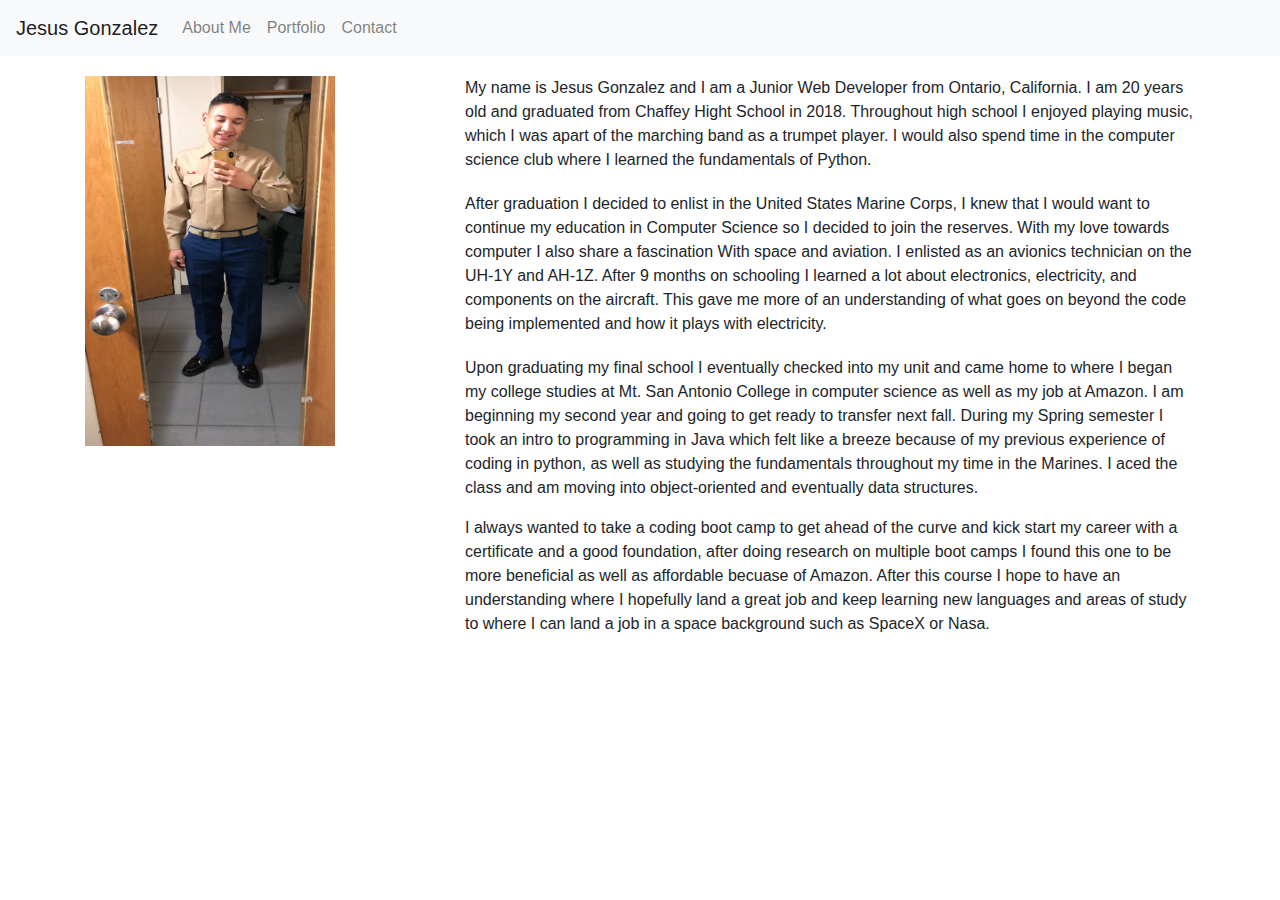
==== aboutMe.html @ 076e375b "updated about me" ====
<!DOCTYPE html>
<html lang="en">
<head>
    <meta charset="UTF-8">
    <meta name="viewport" content="width=device-width, initial-scale=1.0">
    <title>About Me</title>
    <link rel="stylesheet" href="https://stackpath.bootstrapcdn.com/bootstrap/4.5.2/css/bootstrap.min.css" integrity="sha384-JcKb8q3iqJ61gNV9KGb8thSsNjpSL0n8PARn9HuZOnIxN0hoP+VmmDGMN5t9UJ0Z" crossorigin="anonymous">
    <link rel="stylesheet" type="text/css" href="assests/aboutMe.css">
</head>
<body>
    <!--Navbar-->
    <nav class="navbar navbar-expand-lg navbar-light bg-light">
        <a class="navbar-brand" href="index.html">Jesus Gonzalez</a>
        <button class="navbar-toggler" type="button" data-toggle="collapse" data-target="#navbarNav" aria-controls="navbarNav" aria-expanded="false" aria-label="Toggle navigation">
          <span class="navbar-toggler-icon"></span>
        </button>
        <div class="collapse navbar-collapse" id="navbarNav">
          <ul class="navbar-nav">
            <li class="nav-item">
              <a class="nav-link" href="aboutMe.html">About Me</a>
            </li>
            <li class="nav-item">
              <a class="nav-link" href="portfolio.html">Portfolio</a>
            </li>
            <li class="nav-item">
                <a class="nav-link" href="contact.html">Contact</a>
              </li>
          </ul>
        </div>
      </nav>

    <!--Picture and Text-->
    <div class="container">
        <div class="row">
            <div class="col-md-4">
                <img src="assests/IMG_1498.JPG">
            </div>
            <div class="col-md-8">
                <p>My name is Jesus Gonzalez and I am a Junior Web Developer from Ontario, California.
                   I am 20 years old and graduated from Chaffey Hight School in 2018. Throughout high 
                   school I enjoyed playing music, which I was apart of the marching band as a trumpet
                   player. I would also spend time in the computer science club where I learned the fundamentals
                   of Python.
                </p>
              
                   <p>
                   After graduation I decided to enlist in the United States Marine Corps, I knew 
                   that I would want to continue my education in Computer Science so I decided to
                   join the reserves. With my love towards computer I also share a fascination With
                   space and aviation. I enlisted as an avionics technician on the UH-1Y and AH-1Z. After 
                   9 months on schooling I learned a lot about electronics, electricity, and components 
                   on the aircraft. This gave me more of an understanding of what goes on beyond the code
                   being implemented and how it plays with electricity.
                 </p>  
               
                <p>
                   Upon graduating my final school I eventually checked into my unit and came home to where
                   I began my college studies at Mt. San Antonio College in computer science as well as my job at Amazon. 
                   I am beginning my second year and going to get ready to transfer next fall. During my Spring
                   semester I took an intro to programming in Java which felt like a breeze because of my previous
                   experience of coding in python, as well as studying the fundamentals throughout my time in the Marines.
                   I aced the class and am moving into object-oriented and eventually data structures.
                 </p>  
                  
                   I always wanted to take a coding boot camp to get ahead of the curve and kick start my career
                   with a certificate and a good foundation, after doing research on multiple boot camps
                   I found this one to be more beneficial as well as affordable becuase of Amazon. After this course
                   I hope to have an understanding where I hopefully land a great job and keep learning new languages and areas of study
                   to where I can land a job in a space background such as SpaceX or Nasa.
                </p>
            </div>
        </div>
    </div>


    <!-- JS, Popper.js, and jQuery -->
    <script src="https://code.jquery.com/jquery-3.5.1.slim.min.js" integrity="sha384-DfXdz2htPH0lsSSs5nCTpuj/zy4C+OGpamoFVy38MVBnE+IbbVYUew+OrCXaRkfj" crossorigin="anonymous"></script>
    <script src="https://cdn.jsdelivr.net/npm/popper.js@1.16.1/dist/umd/popper.min.js" integrity="sha384-9/reFTGAW83EW2RDu2S0VKaIzap3H66lZH81PoYlFhbGU+6BZp6G7niu735Sk7lN" crossorigin="anonymous"></script>
    <script src="https://stackpath.bootstrapcdn.com/bootstrap/4.5.2/js/bootstrap.min.js" integrity="sha384-B4gt1jrGC7Jh4AgTPSdUtOBvfO8shuf57BaghqFfPlYxofvL8/KUEfYiJOMMV+rV" crossorigin="anonymous"></script>
</body>
</html>
---- assests/aboutMe.css ----
body{
    background-image: url(https://ribook.org/wp-content/uploads/2019/01/light-blue-background.jpg);
    background-repeat: repeat;
    background-attachment: fixed;
    background-position:center;
}

img{
    width: 250px; 
    height: 370px; 
    margin-top: 20px;
}

p{
    margin-top: 20px;
}
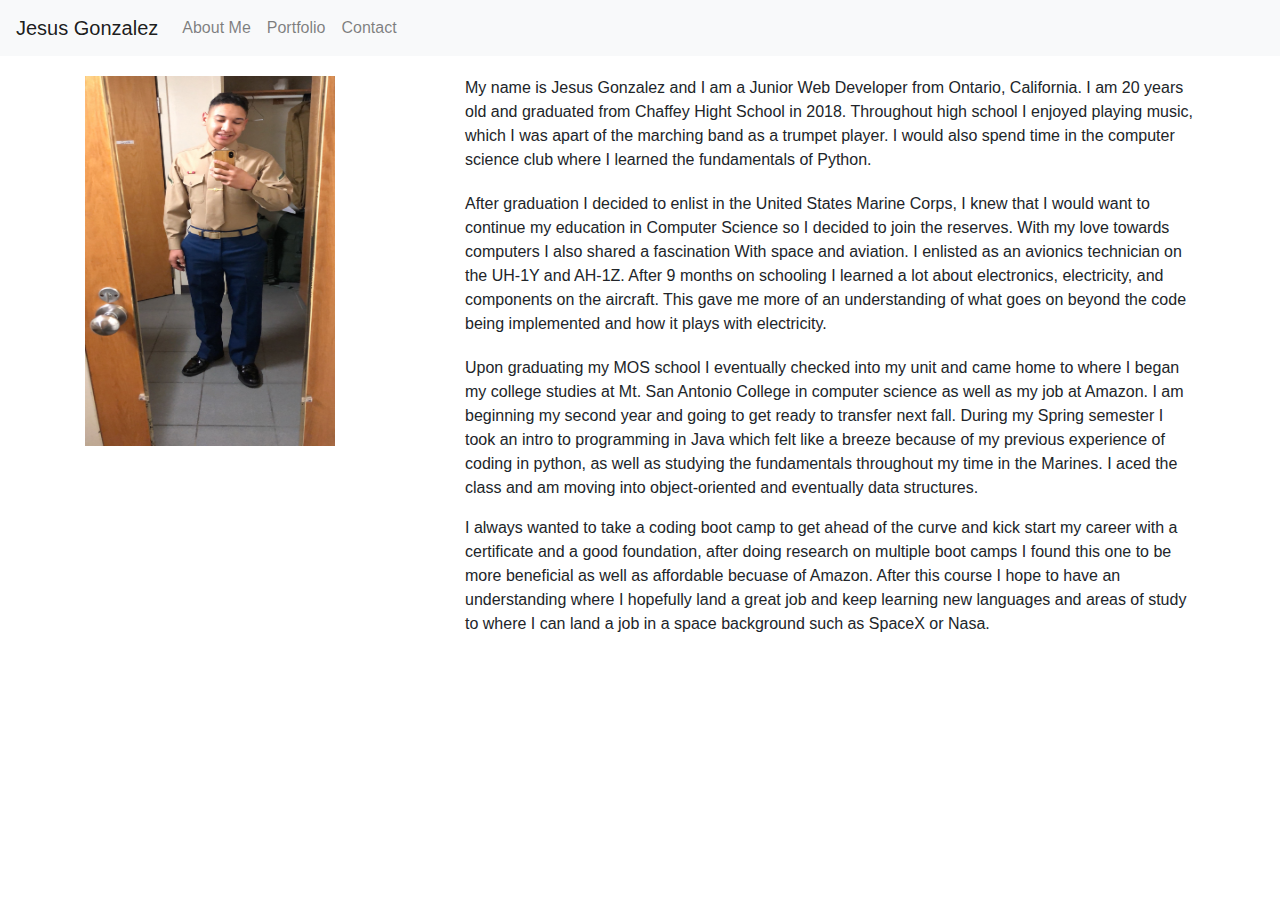
==== commit ba0876dd: "contact info and fonts" ====
--- a/aboutMe.html
+++ b/aboutMe.html
@@ -42,25 +42,23 @@
                    player. I would also spend time in the computer science club where I learned the fundamentals
                    of Python.
                 </p>
-              
-                   <p>
+                <p>
                    After graduation I decided to enlist in the United States Marine Corps, I knew 
                    that I would want to continue my education in Computer Science so I decided to
-                   join the reserves. With my love towards computer I also share a fascination With
+                   join the reserves. With my love towards computers I also shared a fascination With
                    space and aviation. I enlisted as an avionics technician on the UH-1Y and AH-1Z. After 
                    9 months on schooling I learned a lot about electronics, electricity, and components 
                    on the aircraft. This gave me more of an understanding of what goes on beyond the code
                    being implemented and how it plays with electricity.
-                 </p>  
-               
+                </p>  
                 <p>
-                   Upon graduating my final school I eventually checked into my unit and came home to where
+                   Upon graduating my MOS school I eventually checked into my unit and came home to where
                    I began my college studies at Mt. San Antonio College in computer science as well as my job at Amazon. 
                    I am beginning my second year and going to get ready to transfer next fall. During my Spring
                    semester I took an intro to programming in Java which felt like a breeze because of my previous
                    experience of coding in python, as well as studying the fundamentals throughout my time in the Marines.
                    I aced the class and am moving into object-oriented and eventually data structures.
-                 </p>  
+                </p>  
                   
                    I always wanted to take a coding boot camp to get ahead of the curve and kick start my career
                    with a certificate and a good foundation, after doing research on multiple boot camps
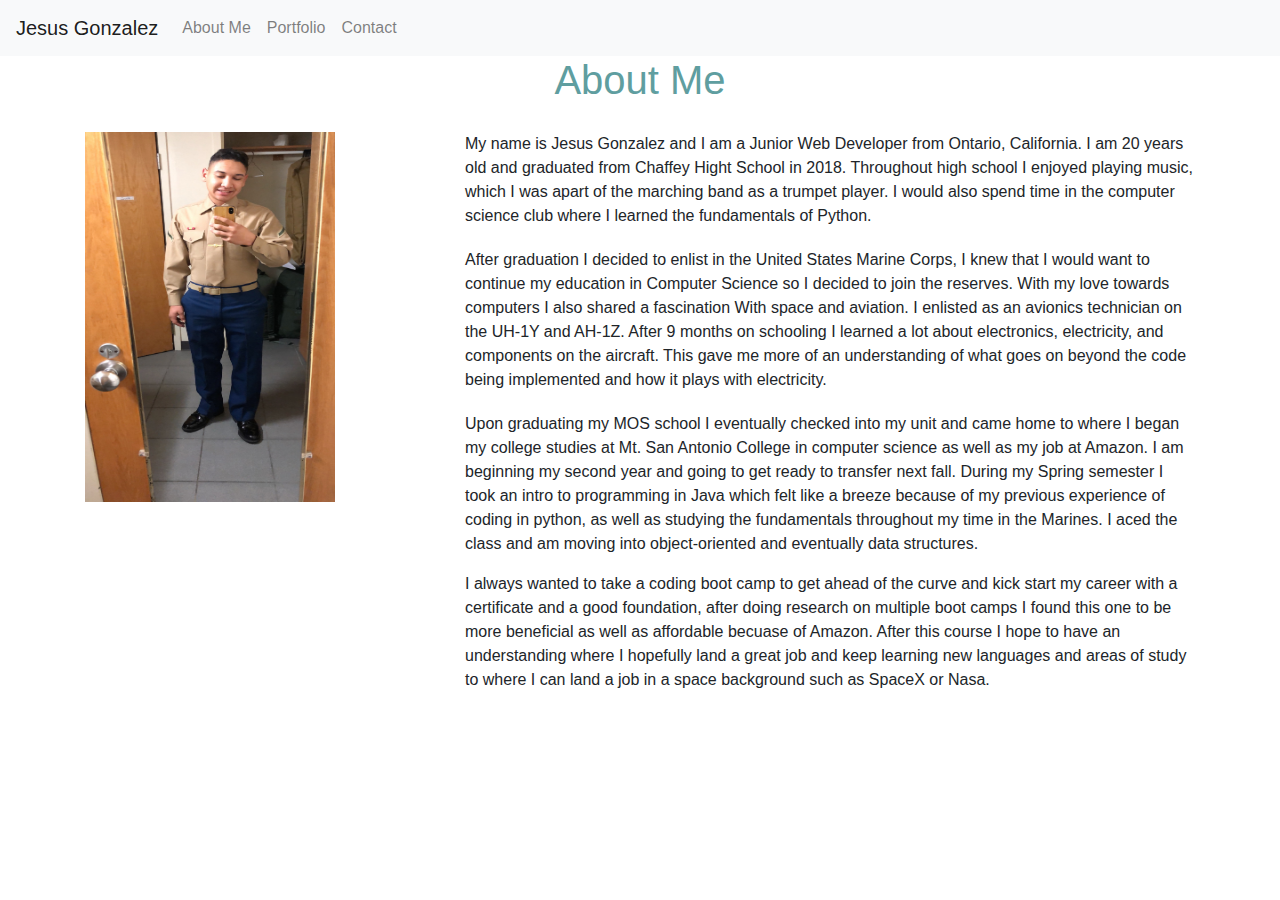
==== commit 23ef15c7: "changed colors and added pics" ====
--- a/aboutMe.html
+++ b/aboutMe.html
@@ -30,6 +30,7 @@
       </nav>
 
     <!--Picture and Text-->
+    <h1>About Me</h1>
     <div class="container">
         <div class="row">
             <div class="col-md-4">
--- a/assests/aboutMe.css
+++ b/assests/aboutMe.css
@@ -13,4 +13,9 @@
 
 p{
     margin-top: 20px;
+}
+
+h1{
+    text-align: center;
+    color: cadetblue;
 }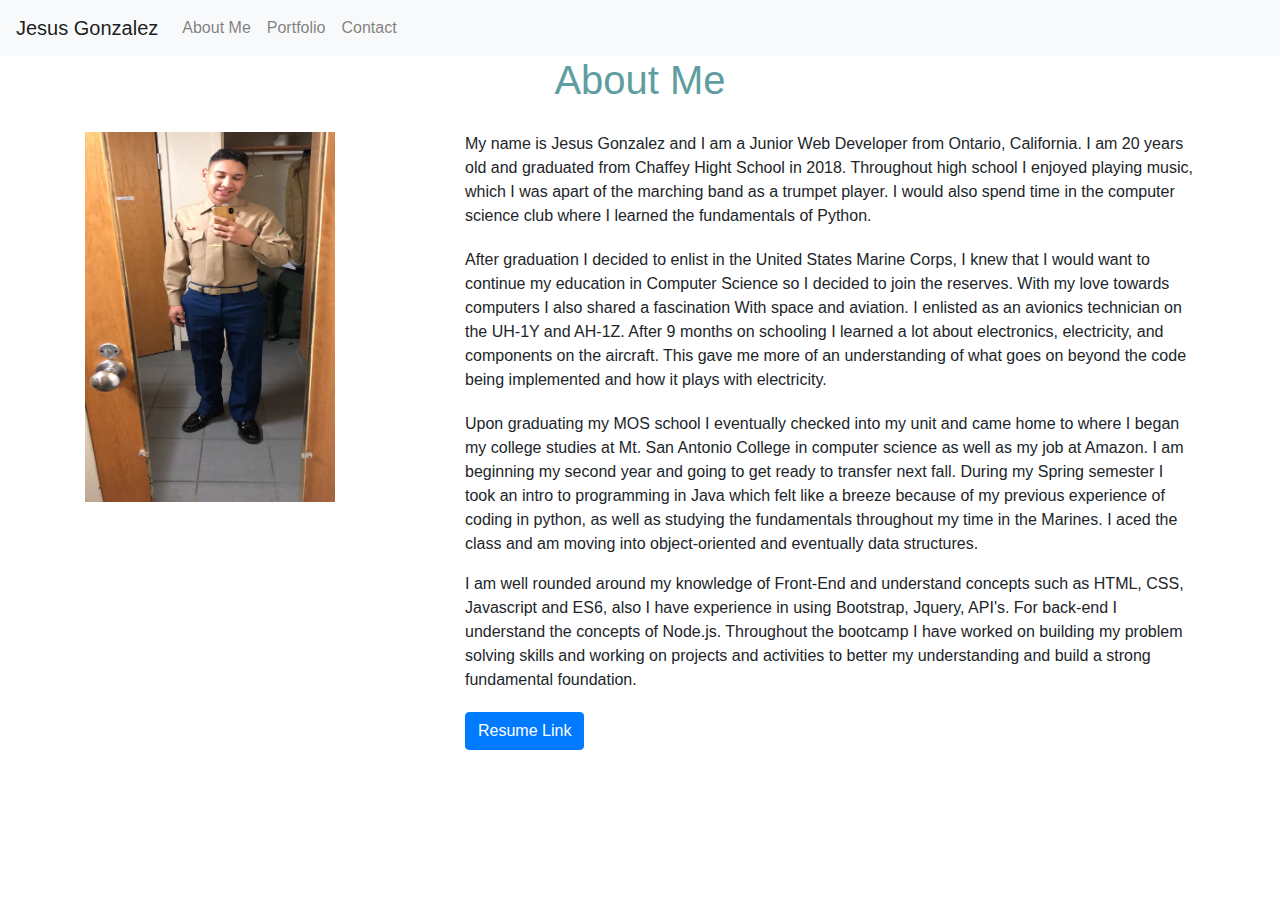
==== commit 50fcd653: "updated" ====
--- a/aboutMe.html
+++ b/aboutMe.html
@@ -60,13 +60,13 @@
                    experience of coding in python, as well as studying the fundamentals throughout my time in the Marines.
                    I aced the class and am moving into object-oriented and eventually data structures.
                 </p>  
-                  
-                   I always wanted to take a coding boot camp to get ahead of the curve and kick start my career
-                   with a certificate and a good foundation, after doing research on multiple boot camps
-                   I found this one to be more beneficial as well as affordable becuase of Amazon. After this course
-                   I hope to have an understanding where I hopefully land a great job and keep learning new languages and areas of study
-                   to where I can land a job in a space background such as SpaceX or Nasa.
+                  I am well rounded around my knowledge of Front-End and understand concepts such as HTML, CSS, Javascript and ES6, 
+                  also I have experience in using Bootstrap, Jquery, API's. For back-end I understand the concepts of Node.js. Throughout
+                  the bootcamp I have worked on building my problem solving skills and working on projects and activities to better my 
+                  understanding and build a strong fundamental foundation.
                 </p>
+
+                <a href="resume.pdf" class="btn btn-primary">Resume Link</a>
             </div>
         </div>
     </div>
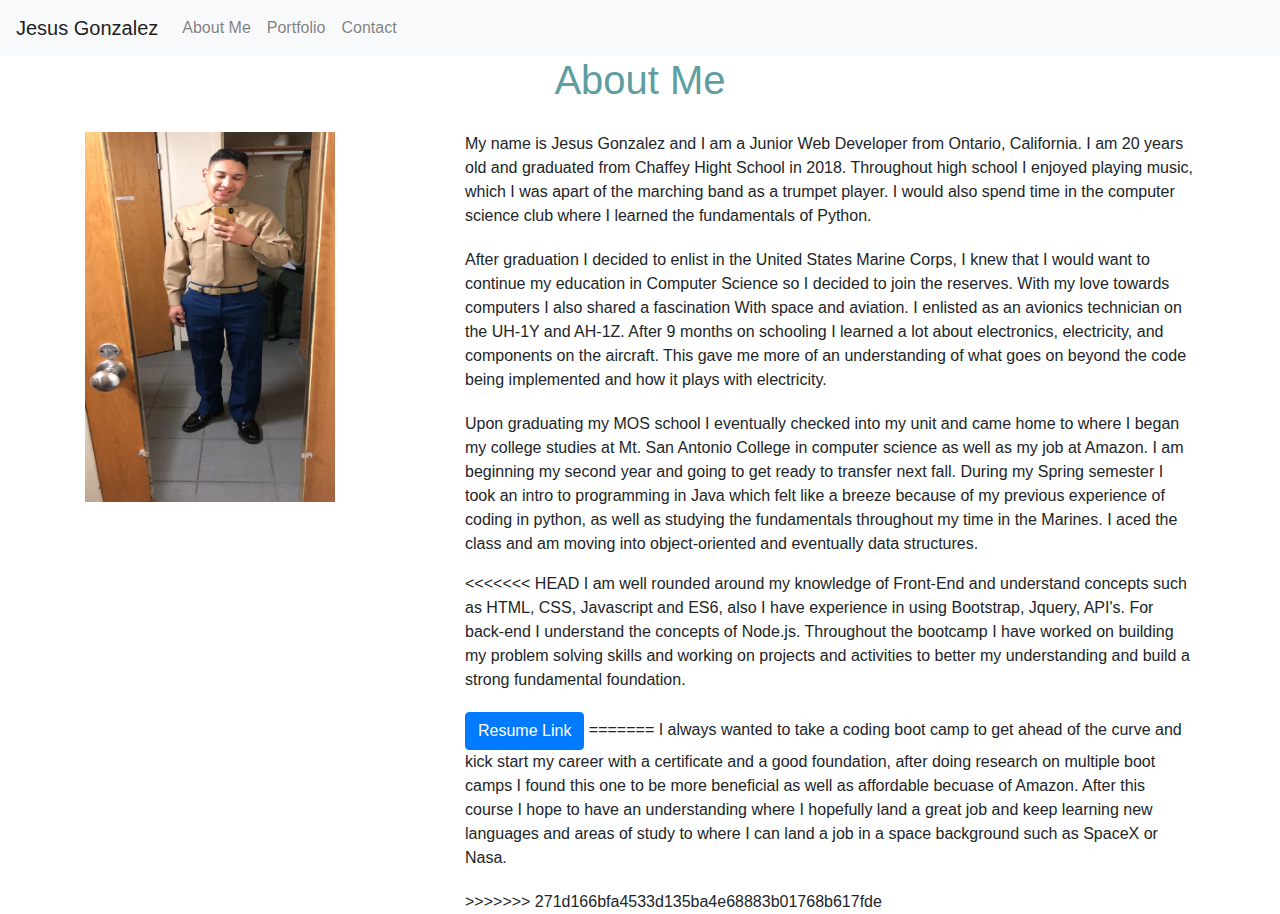
==== commit 0f61b795: "updated" ====
--- a/aboutMe.html
+++ b/aboutMe.html
@@ -60,6 +60,7 @@
                    experience of coding in python, as well as studying the fundamentals throughout my time in the Marines.
                    I aced the class and am moving into object-oriented and eventually data structures.
                 </p>  
+<<<<<<< HEAD
                   I am well rounded around my knowledge of Front-End and understand concepts such as HTML, CSS, Javascript and ES6, 
                   also I have experience in using Bootstrap, Jquery, API's. For back-end I understand the concepts of Node.js. Throughout
                   the bootcamp I have worked on building my problem solving skills and working on projects and activities to better my 
@@ -67,6 +68,15 @@
                 </p>
 
                 <a href="resume.pdf" class="btn btn-primary">Resume Link</a>
+=======
+                  
+                   I always wanted to take a coding boot camp to get ahead of the curve and kick start my career
+                   with a certificate and a good foundation, after doing research on multiple boot camps
+                   I found this one to be more beneficial as well as affordable becuase of Amazon. After this course
+                   I hope to have an understanding where I hopefully land a great job and keep learning new languages and areas of study
+                   to where I can land a job in a space background such as SpaceX or Nasa.
+                </p>
+>>>>>>> 271d166bfa4533d135ba4e68883b01768b617fde
             </div>
         </div>
     </div>
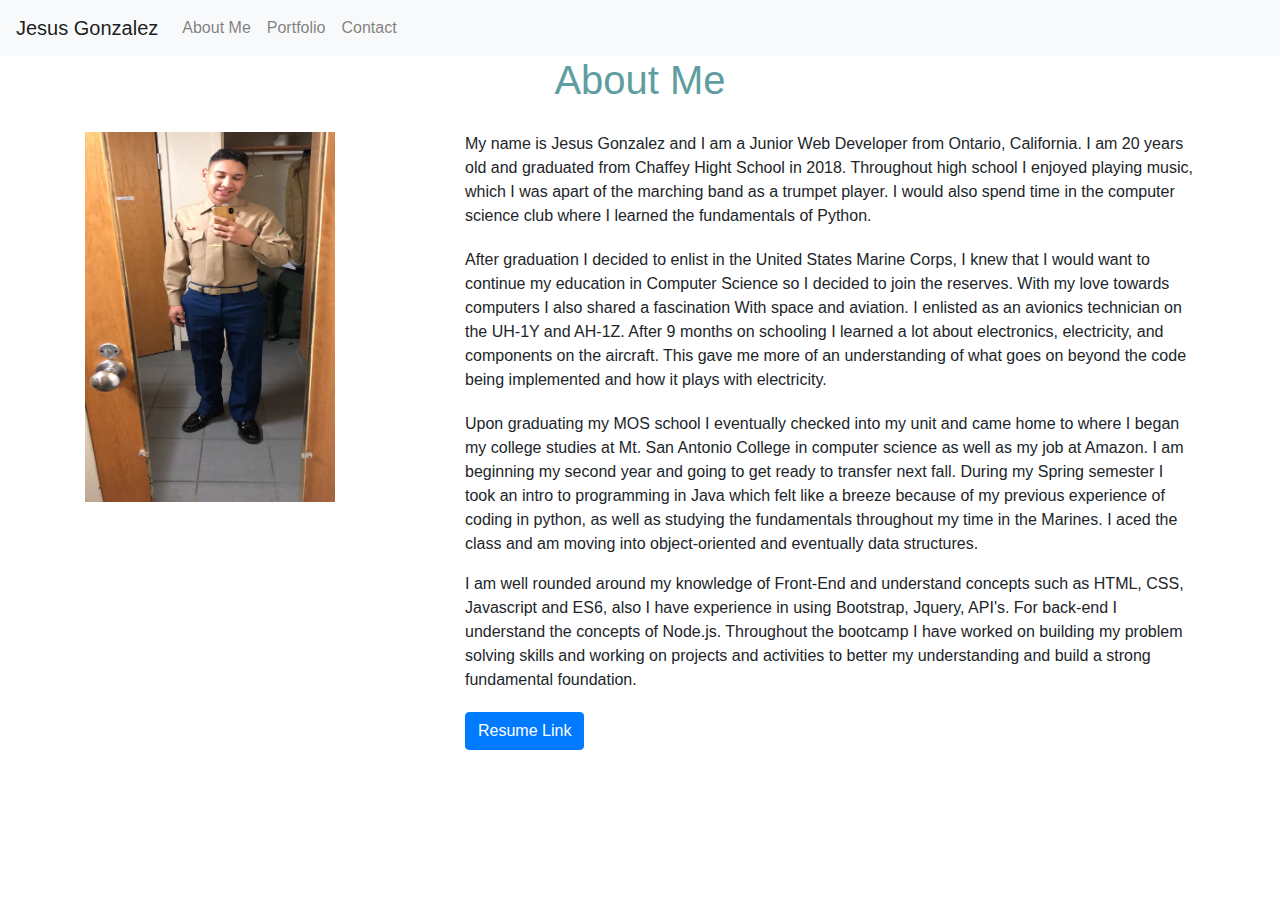
==== commit b3e0fb2e: "updated" ====
--- a/aboutMe.html
+++ b/aboutMe.html
@@ -60,7 +60,6 @@
                    experience of coding in python, as well as studying the fundamentals throughout my time in the Marines.
                    I aced the class and am moving into object-oriented and eventually data structures.
                 </p>  
-<<<<<<< HEAD
                   I am well rounded around my knowledge of Front-End and understand concepts such as HTML, CSS, Javascript and ES6, 
                   also I have experience in using Bootstrap, Jquery, API's. For back-end I understand the concepts of Node.js. Throughout
                   the bootcamp I have worked on building my problem solving skills and working on projects and activities to better my 
@@ -68,15 +67,6 @@
                 </p>
 
                 <a href="resume.pdf" class="btn btn-primary">Resume Link</a>
-=======
-                  
-                   I always wanted to take a coding boot camp to get ahead of the curve and kick start my career
-                   with a certificate and a good foundation, after doing research on multiple boot camps
-                   I found this one to be more beneficial as well as affordable becuase of Amazon. After this course
-                   I hope to have an understanding where I hopefully land a great job and keep learning new languages and areas of study
-                   to where I can land a job in a space background such as SpaceX or Nasa.
-                </p>
->>>>>>> 271d166bfa4533d135ba4e68883b01768b617fde
             </div>
         </div>
     </div>
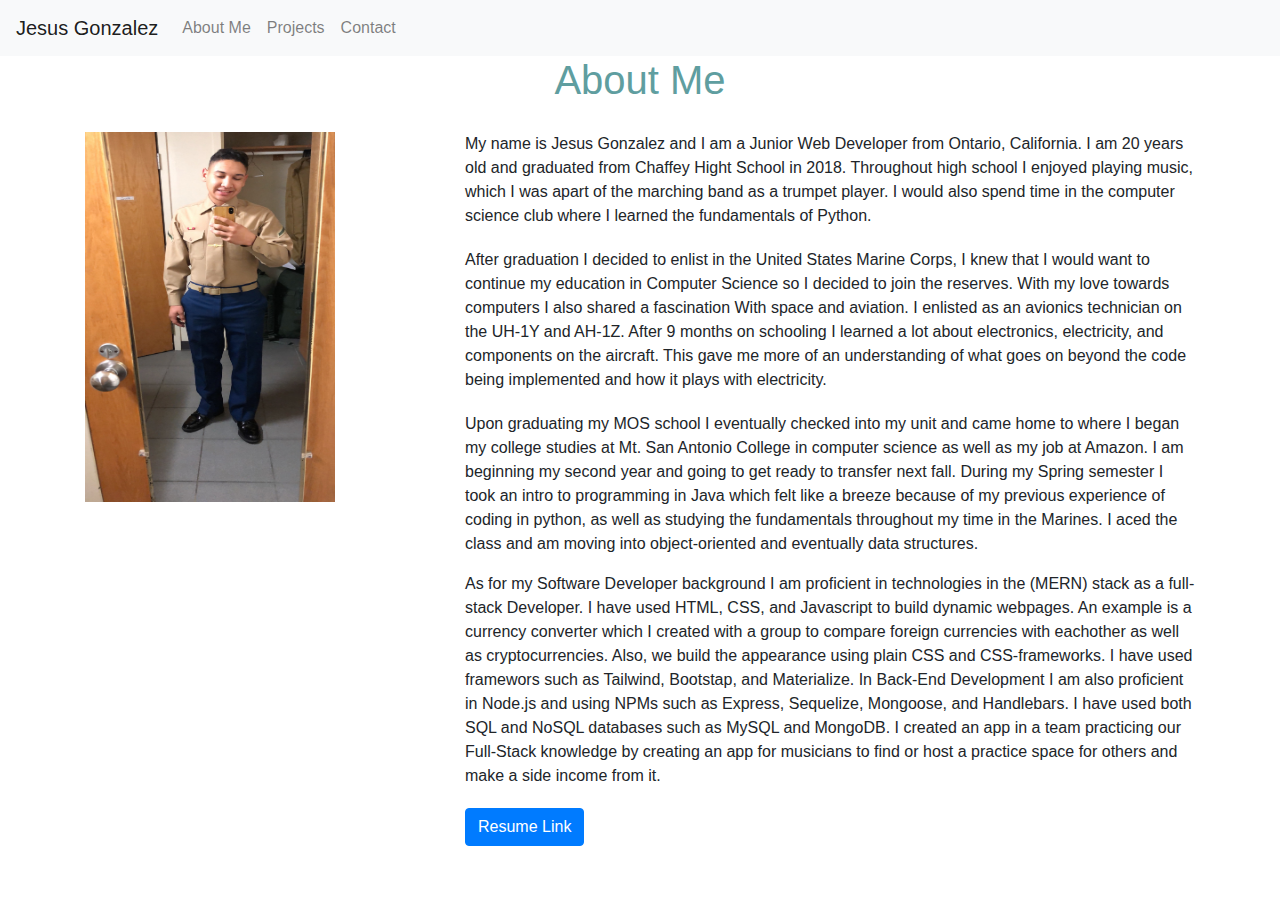
==== commit 522f0379: "added new project to projects" ====
--- a/aboutMe.html
+++ b/aboutMe.html
@@ -20,7 +20,7 @@
               <a class="nav-link" href="aboutMe.html">About Me</a>
             </li>
             <li class="nav-item">
-              <a class="nav-link" href="portfolio.html">Portfolio</a>
+              <a class="nav-link" href="projects.html">Projects</a>
             </li>
             <li class="nav-item">
                 <a class="nav-link" href="contact.html">Contact</a>
@@ -60,10 +60,14 @@
                    experience of coding in python, as well as studying the fundamentals throughout my time in the Marines.
                    I aced the class and am moving into object-oriented and eventually data structures.
                 </p>  
-                  I am well rounded around my knowledge of Front-End and understand concepts such as HTML, CSS, Javascript and ES6, 
-                  also I have experience in using Bootstrap, Jquery, API's. For back-end I understand the concepts of Node.js. Throughout
-                  the bootcamp I have worked on building my problem solving skills and working on projects and activities to better my 
-                  understanding and build a strong fundamental foundation.
+                  As for my Software Developer background I am proficient in technologies in the (MERN) stack as a full-stack 
+                  Developer. I have used HTML, CSS, and Javascript to build dynamic webpages. An example is a currency converter
+                  which I created with a group to compare foreign currencies with eachother as well as cryptocurrencies. Also, we
+                  build the appearance using plain CSS and CSS-frameworks. I have used framewors such as Tailwind, Bootstap, and Materialize.
+                  In Back-End Development I am also proficient in Node.js and using NPMs such as Express, Sequelize, Mongoose, and Handlebars.
+                  I have used both SQL and NoSQL databases such as MySQL and MongoDB. I created an app in a team practicing our Full-Stack 
+                  knowledge by creating an app for musicians to find or host a practice space for others and make a side income from it.
+
                 </p>
 
                 <a href="resume.pdf" class="btn btn-primary">Resume Link</a>
